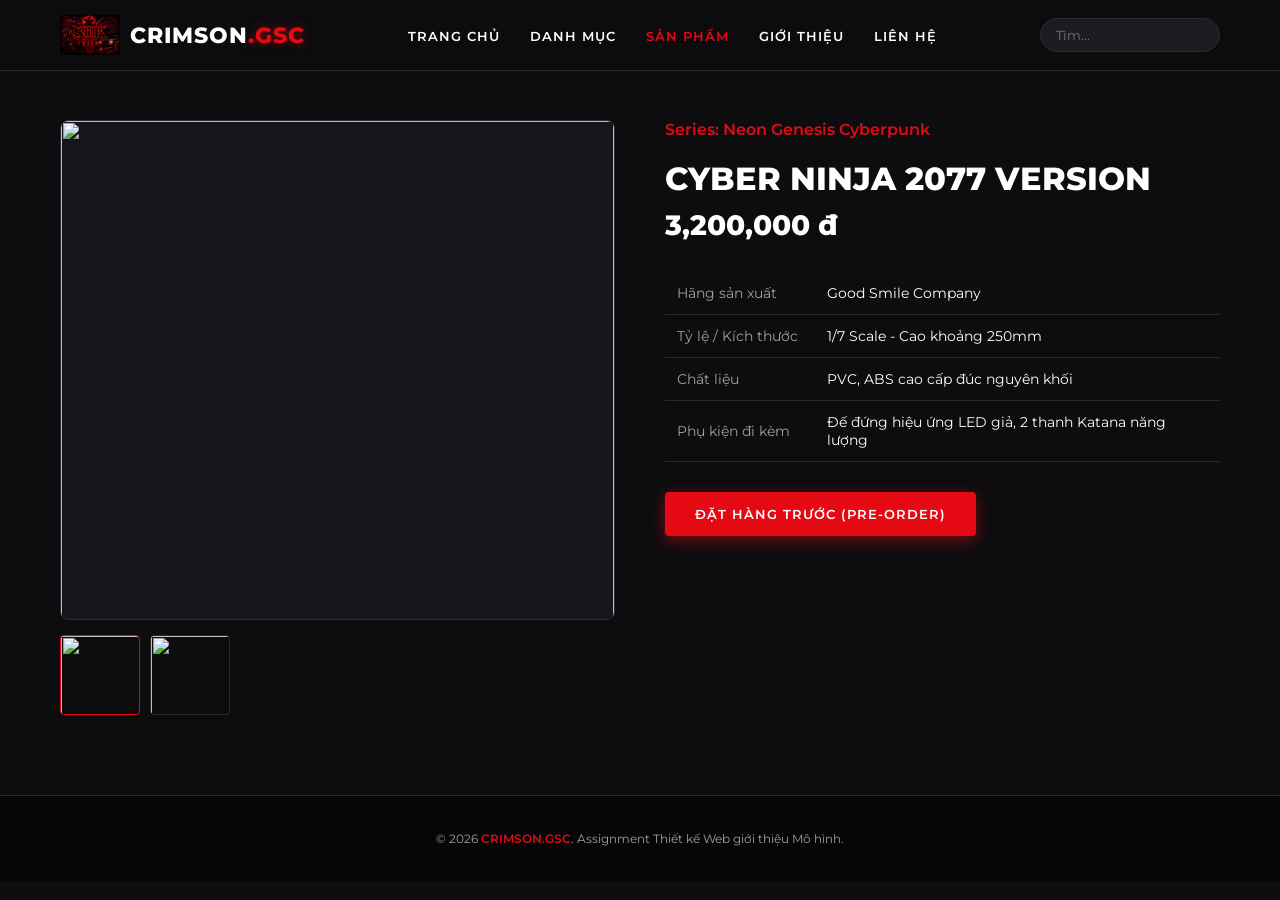
==== html/chi-tiet.html @ b0c0d702 "create a project" ====
<!doctype html>
<html lang="vi">
  <head>
    <meta charset="UTF-8" />
    <meta name="viewport" content="width=device-width, initial-scale=1.0" />
    <title>Chi Tiết Sản Phẩm - Crimson GSC</title>
    <link
      href="https://fonts.googleapis.com/css2?family=Montserrat:wght@300;400;600;800&display=swap"
      rel="stylesheet"
    />
    <link rel="stylesheet" href="../css/style.css" />
    <style>
      .detail-container {
        display: grid;
        grid-template-columns: 1fr 1fr;
        gap: 50px;
        margin-top: 120px;
      }
      .gallery-container {
        display: flex;
        flex-direction: column;
        gap: 15px;
      }
      .main-img {
        width: 100%;
        height: 500px;
        background: var(--card-bg);
        border: 1px solid var(--border-color);
        border-radius: 8px;
        object-fit: cover;
      }
      .thumb-nails {
        display: flex;
        gap: 10px;
      }
      .thumb-nails img {
        width: 80px;
        height: 80px;
        object-fit: cover;
        border: 1px solid var(--border-color);
        border-radius: 4px;
        cursor: pointer;
        transition: 0.3s;
      }
      .thumb-nails img:hover,
      .thumb-nails img.active {
        border-color: var(--primary-color);
      }
      .info-title {
        font-size: 32px;
        font-weight: 800;
        margin-bottom: 10px;
        text-transform: uppercase;
      }
      .info-series {
        color: var(--primary-color);
        font-weight: 600;
        margin-bottom: 20px;
      }
      .info-price {
        font-size: 28px;
        font-weight: 800;
        margin-bottom: 30px;
        color: var(--text-light);
      }

      .spec-table {
        width: 100%;
        border-collapse: collapse;
        margin-bottom: 30px;
      }
      .spec-table td {
        padding: 12px;
        border-bottom: 1px solid var(--border-color);
        font-size: 14px;
      }
      .spec-table td:first-child {
        color: var(--text-muted);
        width: 150px;
      }
    </style>
  </head>
  <body>
    <header>
      <nav class="navbar">
        <div class="logo-container">
          <img src="../assets/logo.jpg" alt="Logo" class="logo-img" />
          <div class="logo-text">
            <a href="../index.html">CRIMSON<span>.GSC</span></a>
          </div>
        </div>
        <ul class="nav-links">
          <li><a href="../index.html">Trang Chủ</a></li>
          <li><a href="danh-muc.html">Danh Mục</a></li>
          <li><a href="san-pham.html" class="active">Sản Phẩm</a></li>
          <li><a href="gioi-thieu.html">Giới Thiệu</a></li>
          <li><a href="lien-he.html">Liên Hệ</a></li>
        </ul>
        <div class="search-box">
          <input type="text" id="searchInput" placeholder="Tìm..." />
        </div>
      </nav>
    </header>

    <main class="main-container detail-container">
      <!-- BÊN TRÁI: HÌNH ẢNH MÔ HÌNH -->
      <div class="gallery-container">
        <img
          src="https://images.unsplash.com/photo-1542751371-adc38448a05e?q=80&w=600"
          id="mainDisplayImage"
          class="main-img"
        />
        <div class="thumb-nails">
          <img
            src="https://images.unsplash.com/photo-1542751371-adc38448a05e?q=80&w=600"
            class="active"
            onclick="changeImage(this)"
          />
          <img
            src="https://images.unsplash.com/photo-1607604276583-eef5d076aa5f?q=80&w=600"
            onclick="changeImage(this)"
          />
        </div>
      </div>

      <!-- BÊN PHẢI: THÔNG SỐ CHI TIẾT -->
      <div>
        <p class="info-series">Series: Neon Genesis Cyberpunk</p>
        <h1 class="info-title">Cyber Ninja 2077 Version</h1>
        <p class="info-price">3,200,000 đ</p>

        <table class="spec-table">
          <tr>
            <td>Hãng sản xuất</td>
            <td>Good Smile Company</td>
          </tr>
          <tr>
            <td>Tỷ lệ / Kích thước</td>
            <td>1/7 Scale - Cao khoảng 250mm</td>
          </tr>
          <tr>
            <td>Chất liệu</td>
            <td>PVC, ABS cao cấp đúc nguyên khối</td>
          </tr>
          <tr>
            <td>Phụ kiện đi kèm</td>
            <td>Đế đứng hiệu ứng LED giả, 2 thanh Katana năng lượng</td>
          </tr>
        </table>

        <button class="cta-btn">Đặt Hàng Trước (Pre-Order)</button>
      </div>
    </main>

    <footer>
      <p>
        &copy; 2026 <span>CRIMSON.GSC</span>. Assignment Thiết kế Web giới thiệu
        Mô hình.
      </p>
    </footer>

    <script>
      function changeImage(element) {
        document.getElementById("mainDisplayImage").src = element.src;
        document
          .querySelectorAll(".thumb-nails img")
          .forEach((img) => img.classList.remove("active"));
        element.classList.add("active");
      }
    </script>
  </body>
</html>
---- css/style.css ----
/* ================== INITIAL SETUP & VARIABLES ================== */
:root {
  --bg-color: #0d0d0f;
  --card-bg: #16161a;
  --primary-color: #e50914; /* Đỏ Crimson */
  --primary-glow: rgba(229, 9, 20, 0.5);
  --text-light: #ffffff;
  --text-muted: #a0a0a5;
  --border-color: #2a2a30;
}

* {
  margin: 0;
  padding: 0;
  box-sizing: border-box;
  font-family: "Montserrat", sans-serif;
}

body {
  background-color: var(--bg-color);
  color: var(--text-light);
  overflow-x: hidden;
}

a {
  text-decoration: none;
  color: inherit;
}

/* ================== NAVIGATION BAR ================== */
header {
  position: fixed;
  top: 0;
  left: 0;
  width: 100%;
  background: rgba(13, 13, 15, 0.85);
  backdrop-filter: blur(10px);
  border-bottom: 1px solid var(--border-color);
  z-index: 1000;
}

.navbar {
  max-width: 1200px;
  margin: 0 auto;
  display: flex;
  justify-content: space-between;
  align-items: center;
  padding: 15px 20px;
}

.logo-container {
  display: flex;
  align-items: center;
  gap: 10px;
}

.logo-img {
  height: 40px;
  width: auto;
  border-radius: 4px;
}

.logo-text {
  font-size: 22px;
  font-weight: 800;
  letter-spacing: 1px;
}

.logo-text span {
  color: var(--primary-color);
  text-shadow: 0 0 10px var(--primary-glow);
}

.nav-links {
  display: flex;
  list-style: none;
  gap: 30px;
}

.nav-links a {
  font-size: 13px;
  font-weight: 600;
  text-transform: uppercase;
  letter-spacing: 1px;
  transition: color 0.3s ease;
}

.nav-links a:hover,
.nav-links a.active {
  color: var(--primary-color);
}

.search-box input {
  background: #1c1c21;
  border: 1px solid var(--border-color);
  padding: 8px 15px;
  border-radius: 20px;
  color: var(--text-light);
  outline: none;
  width: 180px;
  transition: all 0.3s ease;
}

.search-box input:focus {
  border-color: var(--primary-color);
  box-shadow: 0 0 10px var(--primary-glow);
  width: 230px;
}

/* ================== HERO SECTION ================== */
.hero {
  height: 75vh;
  display: flex;
  align-items: center;
  justify-content: center;
  position: relative;
  background:
    linear-gradient(rgba(13, 13, 15, 0.5), rgba(13, 13, 15, 0.95)),
    url("https://images.unsplash.com/photo-1608889174637-3c44f6326f1a?q=80&w=1920")
      no-repeat center center/cover;
  padding: 0 20px;
  margin-top: 70px;
}

.hero-content {
  text-align: center;
  max-width: 800px;
  z-index: 10;
}

.hero-tag {
  font-size: 13px;
  color: var(--primary-color);
  font-weight: 800;
  text-transform: uppercase;
  letter-spacing: 4px;
  margin-bottom: 15px;
  display: inline-block;
}

.hero h1 {
  font-size: 42px;
  font-weight: 800;
  text-transform: uppercase;
  letter-spacing: 1px;
  margin-bottom: 20px;
  line-height: 1.3;
}

.hero p {
  color: var(--text-muted);
  font-size: 15px;
  margin-bottom: 30px;
  line-height: 1.6;
}

.cta-btn {
  background: var(--primary-color);
  color: var(--text-light);
  padding: 14px 30px;
  font-weight: 600;
  text-transform: uppercase;
  letter-spacing: 1px;
  border-radius: 4px;
  box-shadow: 0 4px 15px var(--primary-glow);
  transition: all 0.3s ease;
  border: none;
  cursor: pointer;
}

.cta-btn:hover {
  transform: translateY(-2px);
  box-shadow: 0 6px 20px rgba(229, 9, 20, 0.7);
}

/* ================== MAIN CONTENT & GRID ================== */
.main-container {
  max-width: 1200px;
  margin: 60px auto;
  padding: 0 20px;
}

.section-header {
  display: flex;
  justify-content: space-between;
  align-items: flex-end;
  margin-bottom: 40px;
  border-left: 4px solid var(--primary-color);
  padding-left: 15px;
}

.section-header h2 {
  font-size: 26px;
  text-transform: uppercase;
  font-weight: 800;
}

.filter-tabs {
  display: flex;
  gap: 12px;
}

.filter-btn {
  background: transparent;
  border: 1px solid var(--border-color);
  color: var(--text-muted);
  padding: 8px 18px;
  font-size: 11px;
  font-weight: 600;
  text-transform: uppercase;
  cursor: pointer;
  border-radius: 4px;
  transition: all 0.3s ease;
}

.filter-btn.active,
.filter-btn:hover {
  background: var(--primary-color);
  border-color: var(--primary-color);
  color: var(--text-light);
  box-shadow: 0 0 10px var(--primary-glow);
}

.products-grid {
  display: grid;
  grid-template-columns: repeat(auto-fill, minmax(260px, 1fr));
  gap: 30px;
}

.product-card {
  background: var(--card-bg);
  border: 1px solid var(--border-color);
  border-radius: 8px;
  overflow: hidden;
  transition: all 0.3s ease;
  position: relative;
}

.product-card:hover {
  transform: translateY(-5px);
  border-color: var(--primary-color);
  box-shadow: 0 10px 20px rgba(229, 9, 20, 0.15);
}

.badge {
  position: absolute;
  top: 15px;
  left: 15px;
  background: var(--primary-color);
  color: white;
  padding: 4px 10px;
  font-size: 10px;
  font-weight: 800;
  text-transform: uppercase;
  border-radius: 3px;
  z-index: 5;
}

.img-container {
  width: 100%;
  height: 300px;
  overflow: hidden;
  background: #1f1f24;
}

.img-container img {
  width: 100%;
  height: 100%;
  object-fit: cover;
  transition: transform 0.4s ease;
}

.product-card:hover .img-container img {
  transform: scale(1.06);
}

.product-info {
  padding: 20px;
}

.product-series {
  font-size: 11px;
  color: var(--primary-color);
  font-weight: 600;
  text-transform: uppercase;
  margin-bottom: 5px;
}

.product-title {
  font-size: 14px;
  font-weight: 600;
  margin-bottom: 12px;
  line-height: 1.4;
  height: 40px;
  display: -webkit-box;
  -webkit-line-clamp: 2;
  -webkit-box-orient: vertical;
  overflow: hidden;
}

.product-meta {
  display: flex;
  justify-content: space-between;
  align-items: center;
  border-top: 1px solid var(--border-color);
  padding-top: 15px;
}

.price {
  font-weight: 800;
  font-size: 15px;
}

.scale {
  font-size: 11px;
  color: var(--text-muted);
  background: #222227;
  padding: 3px 8px;
  border-radius: 4px;
}

/* ================== FOOTER ================== */
footer {
  background: #060608;
  border-top: 1px solid var(--border-color);
  padding: 35px 20px;
  text-align: center;
  margin-top: 80px;
}

footer p {
  color: var(--text-muted);
  font-size: 12px;
}

footer span {
  color: var(--primary-color);
  font-weight: 600;
}
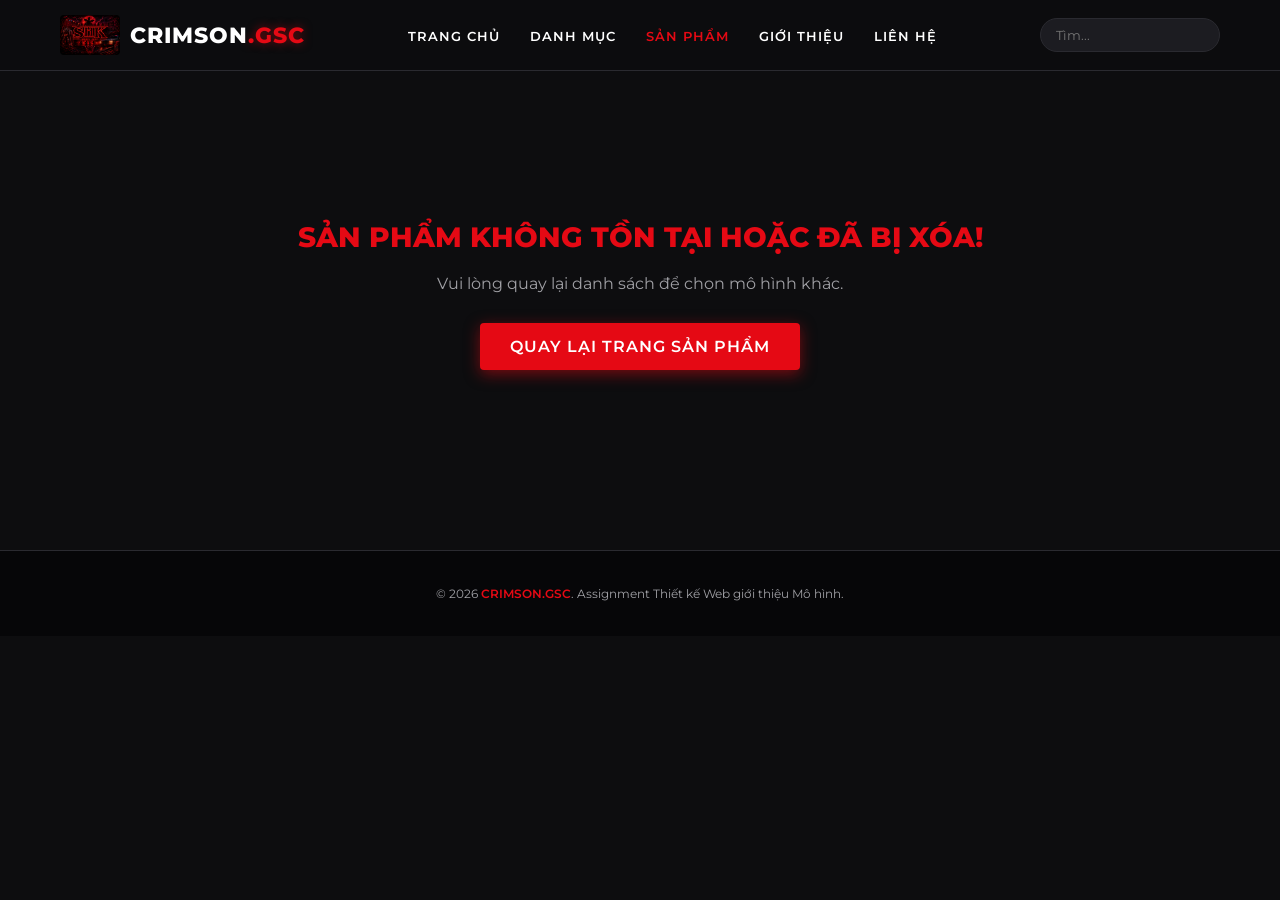
==== commit 0d7296ab: "Create a project" ====
--- a/html/chi-tiet.html
+++ b/html/chi-tiet.html
@@ -60,23 +60,32 @@
       .info-price {
         font-size: 28px;
         font-weight: 800;
+        margin-bottom: 20px;
+        color: var(--text-light);
+      }
+      .info-description {
+        color: var(--text-muted);
+        font-size: 14px;
+        line-height: 1.6;
         margin-bottom: 30px;
+        text-align: justify;
+      }
+      .spec-box {
+        border-top: 1px solid var(--border-color);
+        padding-top: 20px;
+        margin-bottom: 30px;
+      }
+      .spec-box h5 {
+        color: var(--primary-color);
+        font-size: 15px;
+        text-transform: uppercase;
+        margin-bottom: 12px;
+        letter-spacing: 1px;
+      }
+      .spec-content {
+        font-size: 14px;
+        line-height: 1.8;
         color: var(--text-light);
-      }
-
-      .spec-table {
-        width: 100%;
-        border-collapse: collapse;
-        margin-bottom: 30px;
-      }
-      .spec-table td {
-        padding: 12px;
-        border-bottom: 1px solid var(--border-color);
-        font-size: 14px;
-      }
-      .spec-table td:first-child {
-        color: var(--text-muted);
-        width: 150px;
       }
     </style>
   </head>
@@ -102,51 +111,31 @@
       </nav>
     </header>
 
-    <main class="main-container detail-container">
-      <!-- BÊN TRÁI: HÌNH ẢNH MÔ HÌNH -->
+    <!-- Khung chính chứa toàn bộ thông tin chi tiết -->
+    <main class="main-container detail-container" id="main-container">
+      <!-- BÊN TRÁI: HÌNH ẢNH MÔ HÌNH DỰA THEO ID -->
       <div class="gallery-container">
-        <img
-          src="https://images.unsplash.com/photo-1542751371-adc38448a05e?q=80&w=600"
-          id="mainDisplayImage"
-          class="main-img"
-        />
+        <img src="" id="mainDisplayImage" class="main-img" />
         <div class="thumb-nails">
-          <img
-            src="https://images.unsplash.com/photo-1542751371-adc38448a05e?q=80&w=600"
-            class="active"
-            onclick="changeImage(this)"
-          />
-          <img
-            src="https://images.unsplash.com/photo-1607604276583-eef5d076aa5f?q=80&w=600"
-            onclick="changeImage(this)"
-          />
+          <img src="" id="thumb1" class="active" onclick="changeImage(this)" />
+          <img src="" id="thumb2" onclick="changeImage(this)" />
         </div>
       </div>
 
-      <!-- BÊN PHẢI: THÔNG SỐ CHI TIẾT -->
+      <!-- BÊN PHẢI: CHỮ NGHĨA TỰ ĐỘNG THAY ĐỔI THEO ID -->
       <div>
-        <p class="info-series">Series: Neon Genesis Cyberpunk</p>
-        <h1 class="info-title">Cyber Ninja 2077 Version</h1>
-        <p class="info-price">3,200,000 đ</p>
-
-        <table class="spec-table">
-          <tr>
-            <td>Hãng sản xuất</td>
-            <td>Good Smile Company</td>
-          </tr>
-          <tr>
-            <td>Tỷ lệ / Kích thước</td>
-            <td>1/7 Scale - Cao khoảng 250mm</td>
-          </tr>
-          <tr>
-            <td>Chất liệu</td>
-            <td>PVC, ABS cao cấp đúc nguyên khối</td>
-          </tr>
-          <tr>
-            <td>Phụ kiện đi kèm</td>
-            <td>Đế đứng hiệu ứng LED giả, 2 thanh Katana năng lượng</td>
-          </tr>
-        </table>
+        <p class="info-series" id="series">Series:</p>
+        <h1 class="info-title" id="name"></h1>
+        <p class="info-price" id="price"></p>
+
+        <!-- Đoạn mô tả sản phẩm lấy từ file JS -->
+        <p class="info-description" id="description"></p>
+
+        <!-- Khung thông số kỹ thuật tự động nhận diện thẻ <b> và <br> -->
+        <div class="spec-box">
+          <h5>Thông số kỹ thuật:</h5>
+          <div id="details" class="spec-content"></div>
+        </div>
 
         <button class="cta-btn">Đặt Hàng Trước (Pre-Order)</button>
       </div>
@@ -159,7 +148,56 @@
       </p>
     </footer>
 
+    <!-- ĐƯỜNG DẪN KẾT NỐI FILE CHỨA MẢNG SẢN PHẨM (Bảo đảm đúng tên file js của bạn) -->
+    <script src="../js/script.js"></script>
+
     <script>
+      // 1. Đọc mã ID từ thanh địa chỉ URL (?id=10)
+      const urlParams = new URLSearchParams(window.location.search);
+      const productId = urlParams.get("id");
+
+      // 2. Tìm sản phẩm trong mảng bằng cách ép kiểu String để tránh lỗi Số vs Chữ
+      const foundProduct = products.find(
+        (obj) => String(obj.id) === String(productId),
+      );
+
+      // 3. Nếu tìm thấy sản phẩm, tiến hành thay thế ruột HTML bằng dữ liệu động
+      if (foundProduct) {
+        document.getElementById("name").innerText = foundProduct.name;
+        document.getElementById("price").innerText = foundProduct.price;
+        document.getElementById("series").innerText =
+          "Series: " + (foundProduct.series || "Đang cập nhật");
+        document.getElementById("description").innerText =
+          foundProduct.description ||
+          "Chưa có mô tả chi tiết cho sản phẩm này.";
+
+        // Cập nhật đường dẫn ảnh cho ảnh chính và cả các thumbnail
+        document.getElementById("mainDisplayImage").src = foundProduct.image;
+        document.getElementById("mainDisplayImage").alt = foundProduct.name;
+        document.getElementById("thumb1").src = foundProduct.image;
+        document.getElementById("thumb2").src = foundProduct.image;
+
+        // Đổ dữ liệu chi tiết, cho phép đọc thẻ <b> và <br>
+        if (foundProduct.details) {
+          document.getElementById("details").innerHTML = foundProduct.details;
+        } else {
+          document.getElementById("details").innerText =
+            "Đang cập nhật thông số...";
+        }
+
+        // Đổi luôn tiêu đề trên tab trình duyệt cho chuyên nghiệp
+        document.title = foundProduct.name + " - Crimson GSC";
+      } else {
+        // Nếu bấm bậy bạ ra ID không tồn tại, hiện thông báo lỗi ngay tại khung chính
+        document.getElementById("main-container").innerHTML = `
+              <div style="grid-column: span 2; text-align: center; padding: 100px 20px; color: var(--primary-color);">
+                  <h2 style="font-weight: 800; font-size: 28px;">SẢN PHẨM KHÔNG TỒN TẠI HOẶC ĐÃ BỊ XÓA!</h2>
+                  <p style="color: var(--text-muted); margin: 20px 0 30px 0;">Vui lòng quay lại danh sách để chọn mô hình khác.</p>
+                  <a href="san-pham.html" class="cta-btn" style="text-decoration: none; display: inline-block;">Quay lại trang sản phẩm</a>
+              </div>`;
+      }
+
+      // Hàm xử lý khi người dùng click vào ảnh nhỏ thumbnail
       function changeImage(element) {
         document.getElementById("mainDisplayImage").src = element.src;
         document
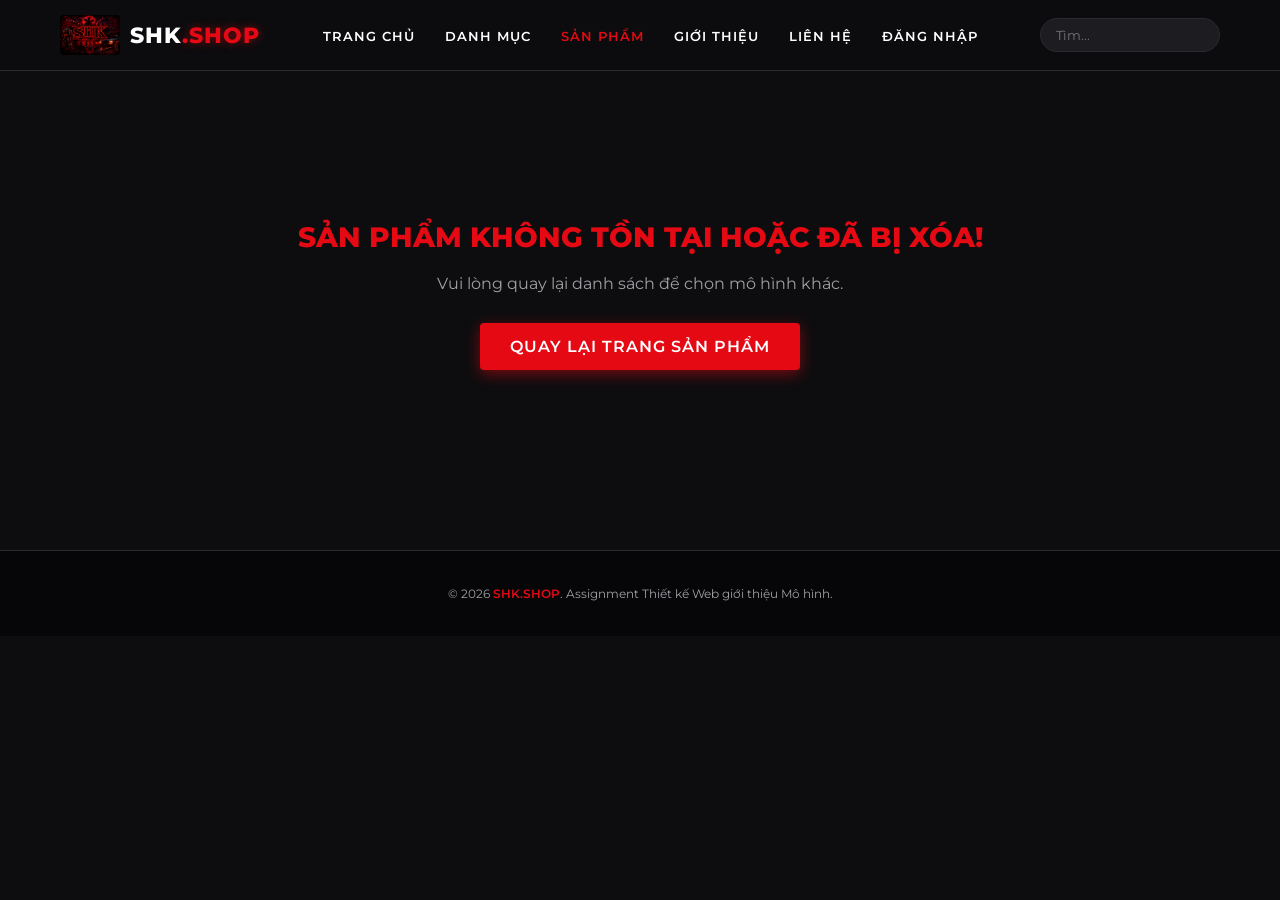
==== commit e70aa35e: "Create a project" ====
--- a/html/chi-tiet.html
+++ b/html/chi-tiet.html
@@ -3,91 +3,14 @@
   <head>
     <meta charset="UTF-8" />
     <meta name="viewport" content="width=device-width, initial-scale=1.0" />
-    <title>Chi Tiết Sản Phẩm - Crimson GSC</title>
+    <title>Chi Tiết Sản Phẩm - SHK SHOP</title>
     <link
       href="https://fonts.googleapis.com/css2?family=Montserrat:wght@300;400;600;800&display=swap"
       rel="stylesheet"
     />
     <link rel="stylesheet" href="../css/style.css" />
-    <style>
-      .detail-container {
-        display: grid;
-        grid-template-columns: 1fr 1fr;
-        gap: 50px;
-        margin-top: 120px;
-      }
-      .gallery-container {
-        display: flex;
-        flex-direction: column;
-        gap: 15px;
-      }
-      .main-img {
-        width: 100%;
-        height: 500px;
-        background: var(--card-bg);
-        border: 1px solid var(--border-color);
-        border-radius: 8px;
-        object-fit: cover;
-      }
-      .thumb-nails {
-        display: flex;
-        gap: 10px;
-      }
-      .thumb-nails img {
-        width: 80px;
-        height: 80px;
-        object-fit: cover;
-        border: 1px solid var(--border-color);
-        border-radius: 4px;
-        cursor: pointer;
-        transition: 0.3s;
-      }
-      .thumb-nails img:hover,
-      .thumb-nails img.active {
-        border-color: var(--primary-color);
-      }
-      .info-title {
-        font-size: 32px;
-        font-weight: 800;
-        margin-bottom: 10px;
-        text-transform: uppercase;
-      }
-      .info-series {
-        color: var(--primary-color);
-        font-weight: 600;
-        margin-bottom: 20px;
-      }
-      .info-price {
-        font-size: 28px;
-        font-weight: 800;
-        margin-bottom: 20px;
-        color: var(--text-light);
-      }
-      .info-description {
-        color: var(--text-muted);
-        font-size: 14px;
-        line-height: 1.6;
-        margin-bottom: 30px;
-        text-align: justify;
-      }
-      .spec-box {
-        border-top: 1px solid var(--border-color);
-        padding-top: 20px;
-        margin-bottom: 30px;
-      }
-      .spec-box h5 {
-        color: var(--primary-color);
-        font-size: 15px;
-        text-transform: uppercase;
-        margin-bottom: 12px;
-        letter-spacing: 1px;
-      }
-      .spec-content {
-        font-size: 14px;
-        line-height: 1.8;
-        color: var(--text-light);
-      }
-    </style>
+    <link rel="stylesheet" href="../css/chi-tiet.css" />
+    <style></style>
   </head>
   <body>
     <header>
@@ -95,7 +18,7 @@
         <div class="logo-container">
           <img src="../assets/logo.jpg" alt="Logo" class="logo-img" />
           <div class="logo-text">
-            <a href="../index.html">CRIMSON<span>.GSC</span></a>
+            <a href="../index.html">SHK<span>.SHOP</span></a>
           </div>
         </div>
         <ul class="nav-links">
@@ -104,6 +27,7 @@
           <li><a href="san-pham.html" class="active">Sản Phẩm</a></li>
           <li><a href="gioi-thieu.html">Giới Thiệu</a></li>
           <li><a href="lien-he.html">Liên Hệ</a></li>
+          <li><a href="dang-nhap.html" id="navAuth">Đăng Nhập</a></li>
         </ul>
         <div class="search-box">
           <input type="text" id="searchInput" placeholder="Tìm..." />
@@ -143,8 +67,8 @@
 
     <footer>
       <p>
-        &copy; 2026 <span>CRIMSON.GSC</span>. Assignment Thiết kế Web giới thiệu
-        Mô hình.
+        &copy; 2026 <span>SHK.SHOP</span>. Assignment Thiết kế Web giới thiệu Mô
+        hình.
       </p>
     </footer>
 
@@ -206,5 +130,6 @@
         element.classList.add("active");
       }
     </script>
+    <script src="../js/script.js"></script>
   </body>
 </html>
--- a/css/chi-tiet.css
+++ b/css/chi-tiet.css
@@ -0,0 +1,77 @@
+.detail-container {
+  display: grid;
+  grid-template-columns: 1fr 1fr;
+  gap: 50px;
+  margin-top: 120px;
+}
+.gallery-container {
+  display: flex;
+  flex-direction: column;
+  gap: 15px;
+}
+.main-img {
+  width: 100%;
+  height: 500px;
+  background: var(--card-bg);
+  border: 1px solid var(--border-color);
+  border-radius: 8px;
+  object-fit: cover;
+}
+.thumb-nails {
+  display: flex;
+  gap: 10px;
+}
+.thumb-nails img {
+  width: 80px;
+  height: 80px;
+  object-fit: cover;
+  border: 1px solid var(--border-color);
+  border-radius: 4px;
+  cursor: pointer;
+  transition: 0.3s;
+}
+.thumb-nails img:hover,
+.thumb-nails img.active {
+  border-color: var(--primary-color);
+}
+.info-title {
+  font-size: 32px;
+  font-weight: 800;
+  margin-bottom: 10px;
+  text-transform: uppercase;
+}
+.info-series {
+  color: var(--primary-color);
+  font-weight: 600;
+  margin-bottom: 20px;
+}
+.info-price {
+  font-size: 28px;
+  font-weight: 800;
+  margin-bottom: 20px;
+  color: var(--text-light);
+}
+.info-description {
+  color: var(--text-muted);
+  font-size: 14px;
+  line-height: 1.6;
+  margin-bottom: 30px;
+  text-align: justify;
+}
+.spec-box {
+  border-top: 1px solid var(--border-color);
+  padding-top: 20px;
+  margin-bottom: 30px;
+}
+.spec-box h5 {
+  color: var(--primary-color);
+  font-size: 15px;
+  text-transform: uppercase;
+  margin-bottom: 12px;
+  letter-spacing: 1px;
+}
+.spec-content {
+  font-size: 14px;
+  line-height: 1.8;
+  color: var(--text-light);
+}
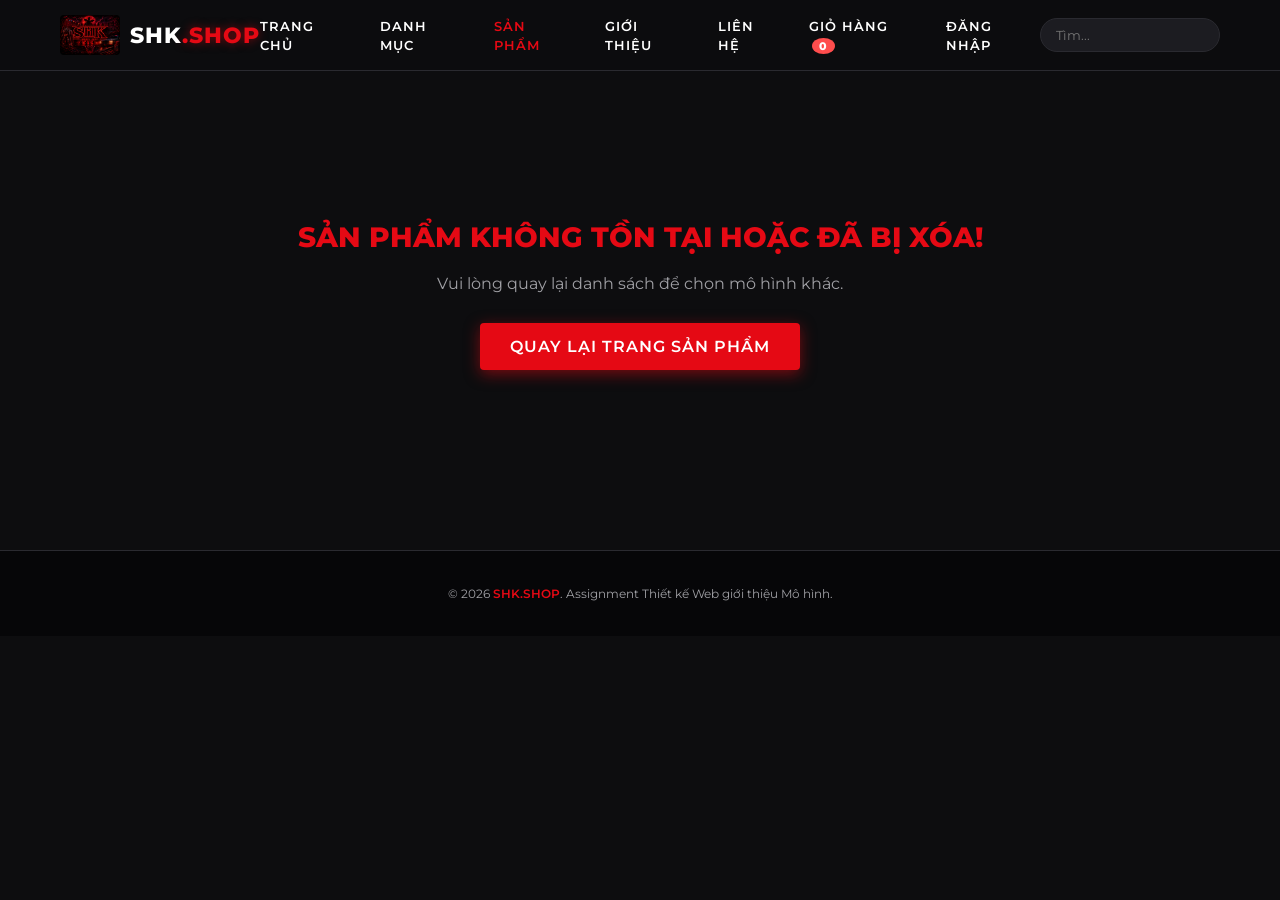
==== commit 48fe489a: "Create a project" ====
--- a/html/chi-tiet.html
+++ b/html/chi-tiet.html
@@ -10,7 +10,29 @@
     />
     <link rel="stylesheet" href="../css/style.css" />
     <link rel="stylesheet" href="../css/chi-tiet.css" />
-    <style></style>
+    <style>
+      /* CSS CHO NÚT THÊM VÀO GIỎ TRANG CHI TIẾT */
+      .add-to-cart-detail-btn {
+        background: transparent;
+        color: #ff4d4d;
+        border: 2px solid #ff4d4d;
+        padding: 12px 25px;
+        font-weight: 800;
+        font-size: 14px;
+        border-radius: 4px;
+        cursor: pointer;
+        transition: all 0.3s ease;
+        white-space: nowrap; /* Giữ chữ thẳng hàng không bị gãy xuống dòng */
+      }
+
+      /* Hiệu ứng lung linh khi rê chuột vào */
+      .add-to-cart-detail-btn:hover {
+        background: #ff4d4d;
+        color: white;
+        box-shadow: 0 0 15px rgba(255, 77, 77, 0.5);
+        transform: translateY(-2px);
+      }
+    </style>
   </head>
   <body>
     <header>
@@ -27,6 +49,28 @@
           <li><a href="san-pham.html" class="active">Sản Phẩm</a></li>
           <li><a href="gioi-thieu.html">Giới Thiệu</a></li>
           <li><a href="lien-he.html">Liên Hệ</a></li>
+          <li>
+            <a href="gio-hang.html" id="navCart">
+              GIỎ HÀNG
+              <span
+                id="cartCount"
+                style="
+                  background: #ff4d4d;
+                  color: #ffffff;
+                  padding: 2px 7px;
+                  border-radius: 50%;
+                  font-size: 11px;
+                  font-weight: 800;
+                  margin-left: 3px;
+                  display: inline-block;
+                  line-height: 12px;
+                  text-align: center;
+                  vertical-align: middle;
+                "
+                >0</span
+              >
+            </a>
+          </li>
           <li><a href="dang-nhap.html" id="navAuth">Đăng Nhập</a></li>
         </ul>
         <div class="search-box">
@@ -35,9 +79,7 @@
       </nav>
     </header>
 
-    <!-- Khung chính chứa toàn bộ thông tin chi tiết -->
     <main class="main-container detail-container" id="main-container">
-      <!-- BÊN TRÁI: HÌNH ẢNH MÔ HÌNH DỰA THEO ID -->
       <div class="gallery-container">
         <img src="" id="mainDisplayImage" class="main-img" />
         <div class="thumb-nails">
@@ -46,22 +88,34 @@
         </div>
       </div>
 
-      <!-- BÊN PHẢI: CHỮ NGHĨA TỰ ĐỘNG THAY ĐỔI THEO ID -->
       <div>
         <p class="info-series" id="series">Series:</p>
         <h1 class="info-title" id="name"></h1>
         <p class="info-price" id="price"></p>
 
-        <!-- Đoạn mô tả sản phẩm lấy từ file JS -->
         <p class="info-description" id="description"></p>
 
-        <!-- Khung thông số kỹ thuật tự động nhận diện thẻ <b> và <br> -->
         <div class="spec-box">
           <h5>Thông số kỹ thuật:</h5>
           <div id="details" class="spec-content"></div>
         </div>
 
-        <button class="cta-btn">Đặt Hàng Trước (Pre-Order)</button>
+        <div
+          style="
+            display: flex;
+            gap: 15px;
+            margin-top: 20px;
+            align-items: center;
+          "
+        >
+          <button id="preOrderBtn" class="cta-btn" style="flex: 1; margin: 0">
+            Đặt Hàng Trước (Pre-Order)
+          </button>
+
+          <button id="addToCartBtn" class="add-to-cart-detail-btn">
+            🛒 THÊM VÀO GIỎ
+          </button>
+        </div>
       </div>
     </main>
 
@@ -72,7 +126,6 @@
       </p>
     </footer>
 
-    <!-- ĐƯỜNG DẪN KẾT NỐI FILE CHỨA MẢNG SẢN PHẨM (Bảo đảm đúng tên file js của bạn) -->
     <script src="../js/script.js"></script>
 
     <script>
@@ -108,6 +161,20 @@
           document.getElementById("details").innerText =
             "Đang cập nhật thông số...";
         }
+
+        // KÍCH HOẠT HÀM CLICK CHO NÚT GIỎ HÀNG VỪA THÊM
+        document.getElementById("addToCartBtn").onclick = function () {
+          addToCart(foundProduct.id);
+        };
+
+        // ĐÃ SỬA: BẤM PRE-ORDER CHỈ HIỆN THÔNG BÁO THÀNH CÔNG, KHÔNG CHO VÀO GIỎ HÀNG
+        document.getElementById("preOrderBtn").onclick = function () {
+          alert(
+            "🎉 Đặt hàng trước thành công mô hình: " +
+              foundProduct.name +
+              "!\nShop sẽ liên hệ bồ để xác nhận lịch về hàng sớm nhất nhé!",
+          );
+        };
 
         // Đổi luôn tiêu đề trên tab trình duyệt cho chuyên nghiệp
         document.title = foundProduct.name + " - Crimson GSC";
@@ -130,6 +197,5 @@
         element.classList.add("active");
       }
     </script>
-    <script src="../js/script.js"></script>
   </body>
 </html>
--- a/css/style.css
+++ b/css/style.css
@@ -337,3 +337,33 @@
   color: var(--primary-color);
   font-weight: 600;
 }
+/* Style cho cụm nút bấm */
+.product-actions {
+  display: flex;
+  gap: 8px;
+  margin-top: 15px;
+  width: 100%;
+}
+
+/* Nút hình giỏ hàng nhỏ kế bên */
+.cart-icon-btn {
+  background: transparent;
+  color: #ff4d4d;
+  border: 1px solid #ff4d4d;
+  padding: 0 12px;
+  font-size: 16px;
+  border-radius: 4px;
+  cursor: pointer;
+  transition: all 0.3s ease;
+  display: flex;
+  align-items: center;
+  justify-content: center;
+}
+
+/* Hiệu ứng khi rê chuột vào nút giỏ hàng */
+.cart-icon-btn:hover {
+  background: #ff4d4d;
+  color: white;
+  box-shadow: 0 0 10px rgba(255, 77, 77, 0.5);
+  transform: translateY(-2px);
+}
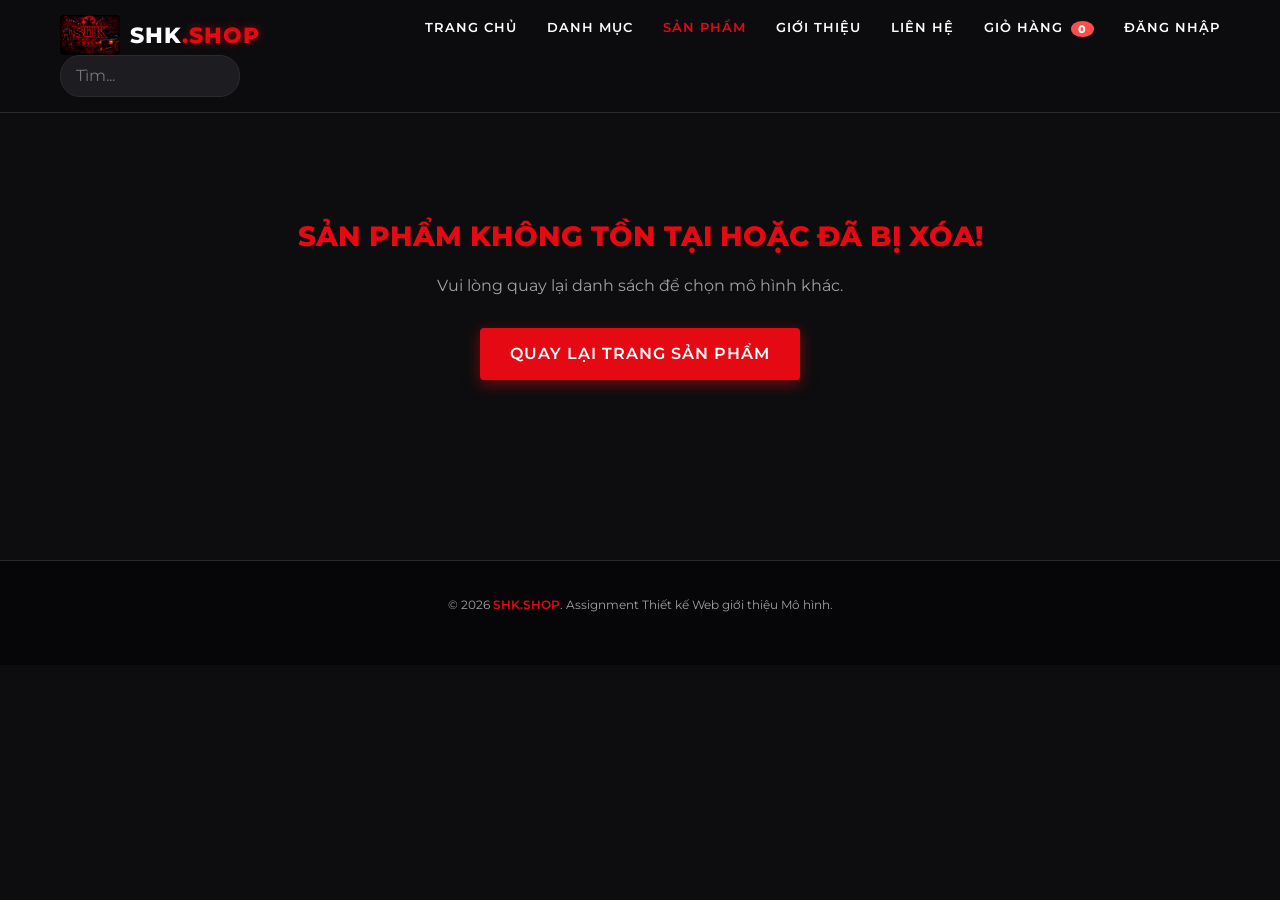
==== commit b0ebfb0c: "Create a project" ====
--- a/html/chi-tiet.html
+++ b/html/chi-tiet.html
@@ -6,6 +6,10 @@
     <title>Chi Tiết Sản Phẩm - SHK SHOP</title>
     <link
       href="https://fonts.googleapis.com/css2?family=Montserrat:wght@300;400;600;800&display=swap"
+      rel="stylesheet"
+    />
+    <link
+      href="https://cdn.jsdelivr.net/npm/bootstrap@5.3.3/dist/css/bootstrap.min.css"
       rel="stylesheet"
     />
     <link rel="stylesheet" href="../css/style.css" />
@@ -22,7 +26,7 @@
         border-radius: 4px;
         cursor: pointer;
         transition: all 0.3s ease;
-        white-space: nowrap; /* Giữ chữ thẳng hàng không bị gãy xuống dòng */
+        white-space: nowrap;
       }
 
       /* Hiệu ứng lung linh khi rê chuột vào */
@@ -31,6 +35,83 @@
         color: white;
         box-shadow: 0 0 15px rgba(255, 77, 77, 0.5);
         transform: translateY(-2px);
+      }
+
+      /* 🌟 KHU VỰC CSS ĐÁNH GIÁ KHÁCH HÀNG */
+      .reviews-section {
+        grid-column: span 2; /* Ép phần đánh giá trải dài hết cả 2 cột cho đẹp */
+        margin-top: 60px;
+        background: #ffffff;
+        padding: 30px;
+        border-radius: 8px;
+        box-shadow: 0 4px 10px rgba(0, 0, 0, 0.05);
+      }
+      .reviews-section h3 {
+        color: #333 !important;
+        font-size: 22px;
+        border-bottom: 2px solid #f5f6fa;
+        padding-bottom: 12px;
+        margin-bottom: 20px;
+        font-weight: 800;
+      }
+      .review-list {
+        display: flex;
+        flex-direction: column;
+        gap: 15px;
+      }
+      .review-item {
+        border-bottom: 1px dashed #edf2f7;
+        padding-bottom: 15px;
+      }
+      .review-item:last-child {
+        border-bottom: none; /* Khỏi gạch chân cho đứa cuối cùng */
+        padding-bottom: 0;
+      }
+      .review-header {
+        display: flex;
+        justify-content: space-between;
+        align-items: center;
+        margin-bottom: 6px;
+      }
+      .reviewer-info {
+        display: flex;
+        align-items: center;
+        gap: 10px;
+      }
+      .reviewer-avatar-mini {
+        width: 35px;
+        height: 35px;
+        border-radius: 50%;
+        background: #f1f2f6;
+        color: #555;
+        font-weight: bold;
+        display: flex;
+        align-items: center;
+        justify-content: center;
+        font-size: 14px;
+        border: 1px solid #ddd;
+      }
+      .reviewer-name {
+        font-weight: 600;
+        color: #f1e5e5;
+        font-size: 14px;
+      }
+      .review-stars {
+        color: #ffbe1a; /* Màu vàng cam chuẩn sao xịn */
+        font-size: 14px;
+        letter-spacing: 2px;
+      }
+      .review-comment {
+        color: #4a4a4a;
+        font-size: 14px;
+        line-height: 1.6;
+        padding-left: 45px; /* Đẩy thụt lề vào cho thẳng hàng với tên chữ */
+      }
+      .review-date {
+        font-size: 11px;
+        color: #a0aec0;
+        margin-top: 4px;
+        padding-left: 45px;
       }
     </style>
   </head>
@@ -100,6 +181,80 @@
           <div id="details" class="spec-content"></div>
         </div>
 
+        <!-- 🔢 CỤM CHỌN SỐ LƯỢNG MUA (MỚI THÊM) -->
+        <div
+          style="
+            display: flex;
+            align-items: center;
+            gap: 10px;
+            margin-top: 25px;
+            margin-bottom: 5px;
+          "
+        >
+          <span style="font-weight: 600; font-size: 14px; color: #ffffff"
+            >Số lượng:</span
+          >
+          <button
+            type="button"
+            onclick="
+              const input = document.getElementById('buy-qty');
+              input.value = Math.max(1, parseInt(input.value) - 1);
+            "
+            style="
+              width: 32px;
+              height: 32px;
+              border: 1px solid #ddd;
+              background: #fff;
+              cursor: pointer;
+              font-weight: bold;
+              border-radius: 4px;
+              display: flex;
+              align-items: center;
+              justify-content: center;
+              user-select: none;
+            "
+          >
+            -
+          </button>
+          <input
+            type="number"
+            id="buy-qty"
+            value="1"
+            min="1"
+            style="
+              width: 50px;
+              height: 32px;
+              text-align: center;
+              border: 1px solid #ddd;
+              border-radius: 4px;
+              font-weight: 600;
+              -moz-appearance: textfield;
+            "
+          />
+          <button
+            type="button"
+            onclick="
+              const input = document.getElementById('buy-qty');
+              input.value = parseInt(input.value) + 1;
+            "
+            style="
+              width: 32px;
+              height: 32px;
+              border: 1px solid #ddd;
+              background: #fff;
+              cursor: pointer;
+              font-weight: bold;
+              border-radius: 4px;
+              display: flex;
+              align-items: center;
+              justify-content: center;
+              user-select: none;
+            "
+          >
+            +
+          </button>
+        </div>
+
         <div
           style="
             display: flex;
@@ -117,6 +272,161 @@
           </button>
         </div>
       </div>
+
+      <section class="reviews-section">
+        <h3>💬 ĐÁNH GIÁ TỪ KHÁCH HÀNG (10)</h3>
+        <div class="review-list">
+          <div class="review-item">
+            <div class="review-header">
+              <div class="reviewer-info">
+                <div class="reviewer-avatar-mini">A</div>
+                <span class="reviewer-name"></span>
+              </div>
+              <div class="review-stars">★★★★★</div>
+            </div>
+            <p class="review-comment">
+              Mô hình siêu đẹp bồ ơi, nước sơn sắc nét đáng đồng tiền bát gạo
+              luôn á! Đóng gói cực kỳ kỹ càng.
+            </p>
+            <div class="review-date">Đã đăng ngày: 12/05/2026</div>
+          </div>
+
+          <div class="review-item">
+            <div class="review-header">
+              <div class="reviewer-info">
+                <div class="reviewer-avatar-mini">B</div>
+                <span class="reviewer-name">Vua</span>
+              </div>
+              <div class="review-stars">★★★★★</div>
+            </div>
+            <p class="review-comment">
+              Giao hàng siêu nhanh luôn, mới đặt hôm trước hôm sau đã nhận được
+              rồi. Hộp nguyên vẹn móp méo gì hết trơn.
+            </p>
+            <div class="review-date">Đã đăng ngày: 10/05/2026</div>
+          </div>
+
+          <div class="review-item">
+            <div class="review-header">
+              <div class="reviewer-info">
+                <div class="reviewer-avatar-mini">C</div>
+                <span class="reviewer-name">Cha Eun Woo</span>
+              </div>
+              <div class="review-stars">★★★★★</div>
+            </div>
+            <p class="review-comment">
+              Hàng chính hãng GSC có khác, chi tiết nhỏ nhìn mê mẩn luôn. Sẽ
+              tiếp tục ủng hộ SHK Shop dài dài nha.
+            </p>
+            <div class="review-date">Đã đăng ngày: 08/05/2026</div>
+          </div>
+
+          <div class="review-item">
+            <div class="review-header">
+              <div class="reviewer-info">
+                <div class="reviewer-avatar-mini">D</div>
+                <span class="reviewer-name">Pyo Jihoon</span>
+              </div>
+              <div class="review-stars">★★★★★</div>
+            </div>
+            <p class="review-comment">
+              Chủ shop tư vấn siêu nhiệt tình dễ thương, phục vụ 10 điểm không
+              có nhưng. Đồ đẹp xuất sắc luôn nha bồ.
+            </p>
+            <div class="review-date">Đã đăng ngày: 04/05/2026</div>
+          </div>
+
+          <div class="review-item">
+            <div class="review-header">
+              <div class="reviewer-info">
+                <div class="reviewer-avatar-mini">E</div>
+                <span class="reviewer-name">Hoàng Anh Panda</span>
+              </div>
+              <div class="review-stars">★★★★★</div>
+            </div>
+            <p class="review-comment">
+              Xứng đáng nhận 5 sao! Khớp nối mô hình chắc chắn, tạo dáng siêu
+              ngầu. Đáng để thêm vào bộ sưu tập.
+            </p>
+            <div class="review-date">Đã đăng ngày: 30/04/2026</div>
+          </div>
+
+          <div class="review-item">
+            <div class="review-header">
+              <div class="reviewer-info">
+                <div class="reviewer-avatar-mini">F</div>
+                <span class="reviewer-name">Ba Gia Lan</span>
+              </div>
+              <div class="review-stars">★★★★★</div>
+            </div>
+            <p class="review-comment">
+              Hàng về tay đẹp y như hình chụp trên web vậy đó. Hộp figure đẹp
+              không tì vết, trưng lên tủ nhìn bao ngầu.
+            </p>
+            <div class="review-date">Đã đăng ngày: 28/04/2026</div>
+          </div>
+
+          <div class="review-item">
+            <div class="review-header">
+              <div class="reviewer-info">
+                <div class="reviewer-avatar-mini">G</div>
+                <span class="reviewer-name">Túc Ls</span>
+              </div>
+              <div class="review-stars">★★★★★</div>
+            </div>
+            <p class="review-comment">
+              Giá cả quá là hợp lý cho một em mô hình chất lượng đỉnh như này.
+              Gói chống sốc dày cộp, rất an tâm.
+            </p>
+            <div class="review-date">Đã đăng ngày: 25/04/2026</div>
+          </div>
+
+          <div class="review-item">
+            <div class="review-header">
+              <div class="reviewer-info">
+                <div class="reviewer-avatar-mini">H</div>
+                <span class="reviewer-name">Myx Quyeen</span>
+              </div>
+              <div class="review-stars">★★★★★</div>
+            </div>
+            <p class="review-comment">
+              Tìm mãi mới thấy shop có sẵn em này để mua, giao nhanh đóng gói
+              cẩn thận cực kỳ mến cách làm việc của shop.
+            </p>
+            <div class="review-date">Đã đăng ngày: 19/04/2026</div>
+          </div>
+
+          <div class="review-item">
+            <div class="review-header">
+              <div class="reviewer-info">
+                <div class="reviewer-avatar-mini">K</div>
+                <span class="reviewer-name">Linh Lọ</span>
+              </div>
+              <div class="review-stars">★★★★★</div>
+            </div>
+            <p class="review-comment">
+              Nước sơn mượt mà, không bị lem luốc tí nào luôn bồ ơi. 5 sao uy
+              tín cho SHK Shop, chất lượng khỏi bàn cãi.
+            </p>
+            <div class="review-date">Đã đăng ngày: 15/04/2026</div>
+          </div>
+
+          <div class="review-item">
+            <div class="review-header">
+              <div class="reviewer-info">
+                <div class="reviewer-avatar-mini">M</div>
+                <span class="reviewer-name">Phan Quỳnh M</span>
+              </div>
+              <div class="review-stars">★★★★★</div>
+            </div>
+            <p class="review-comment">
+              Sản phẩm tuyệt vời ông mặt trời! Sẽ rủ thêm hội bạn đam mê mô hình
+              qua đây cúng tiền cho shop tiếp nè haha.
+            </p>
+            <div class="review-date">Đã đăng ngày: 11/04/2026</div>
+          </div>
+        </div>
+      </section>
     </main>
 
     <footer>
@@ -129,16 +439,13 @@
     <script src="../js/script.js"></script>
 
     <script>
-      // 1. Đọc mã ID từ thanh địa chỉ URL (?id=10)
       const urlParams = new URLSearchParams(window.location.search);
       const productId = urlParams.get("id");
 
-      // 2. Tìm sản phẩm trong mảng bằng cách ép kiểu String để tránh lỗi Số vs Chữ
       const foundProduct = products.find(
         (obj) => String(obj.id) === String(productId),
       );
 
-      // 3. Nếu tìm thấy sản phẩm, tiến hành thay thế ruột HTML bằng dữ liệu động
       if (foundProduct) {
         document.getElementById("name").innerText = foundProduct.name;
         document.getElementById("price").innerText = foundProduct.price;
@@ -148,13 +455,11 @@
           foundProduct.description ||
           "Chưa có mô tả chi tiết cho sản phẩm này.";
 
-        // Cập nhật đường dẫn ảnh cho ảnh chính và cả các thumbnail
         document.getElementById("mainDisplayImage").src = foundProduct.image;
         document.getElementById("mainDisplayImage").alt = foundProduct.name;
         document.getElementById("thumb1").src = foundProduct.image;
         document.getElementById("thumb2").src = foundProduct.image;
 
-        // Đổ dữ liệu chi tiết, cho phép đọc thẻ <b> và <br>
         if (foundProduct.details) {
           document.getElementById("details").innerHTML = foundProduct.details;
         } else {
@@ -162,24 +467,26 @@
             "Đang cập nhật thông số...";
         }
 
-        // KÍCH HOẠT HÀM CLICK CHO NÚT GIỎ HÀNG VỪA THÊM
+        // 🛠️ ĐÃ CẬP NHẬT: Lấy số lượng thực tế từ ô nhập để truyền đi
         document.getElementById("addToCartBtn").onclick = function () {
-          addToCart(foundProduct.id);
+          const qty = parseInt(document.getElementById("buy-qty").value) || 1;
+          addToCart(foundProduct.id, qty);
         };
 
-        // ĐÃ SỬA: BẤM PRE-ORDER CHỈ HIỆN THÔNG BÁO THÀNH CÔNG, KHÔNG CHO VÀO GIỎ HÀNG
+        // 🛠️ ĐÃ CẬP NHẬT: Báo số lượng đặt trước rõ ràng trực quan luôn
         document.getElementById("preOrderBtn").onclick = function () {
+          const qty = parseInt(document.getElementById("buy-qty").value) || 1;
           alert(
-            "🎉 Đặt hàng trước thành công mô hình: " +
+            "🎉 Đặt hàng trước thành công " +
+              qty +
+              " mô hình: " +
               foundProduct.name +
               "!\nShop sẽ liên hệ bồ để xác nhận lịch về hàng sớm nhất nhé!",
           );
         };
 
-        // Đổi luôn tiêu đề trên tab trình duyệt cho chuyên nghiệp
         document.title = foundProduct.name + " - Crimson GSC";
       } else {
-        // Nếu bấm bậy bạ ra ID không tồn tại, hiện thông báo lỗi ngay tại khung chính
         document.getElementById("main-container").innerHTML = `
               <div style="grid-column: span 2; text-align: center; padding: 100px 20px; color: var(--primary-color);">
                   <h2 style="font-weight: 800; font-size: 28px;">SẢN PHẨM KHÔNG TỒN TẠI HOẶC ĐÃ BỊ XÓA!</h2>
@@ -188,7 +495,6 @@
               </div>`;
       }
 
-      // Hàm xử lý khi người dùng click vào ảnh nhỏ thumbnail
       function changeImage(element) {
         document.getElementById("mainDisplayImage").src = element.src;
         document
